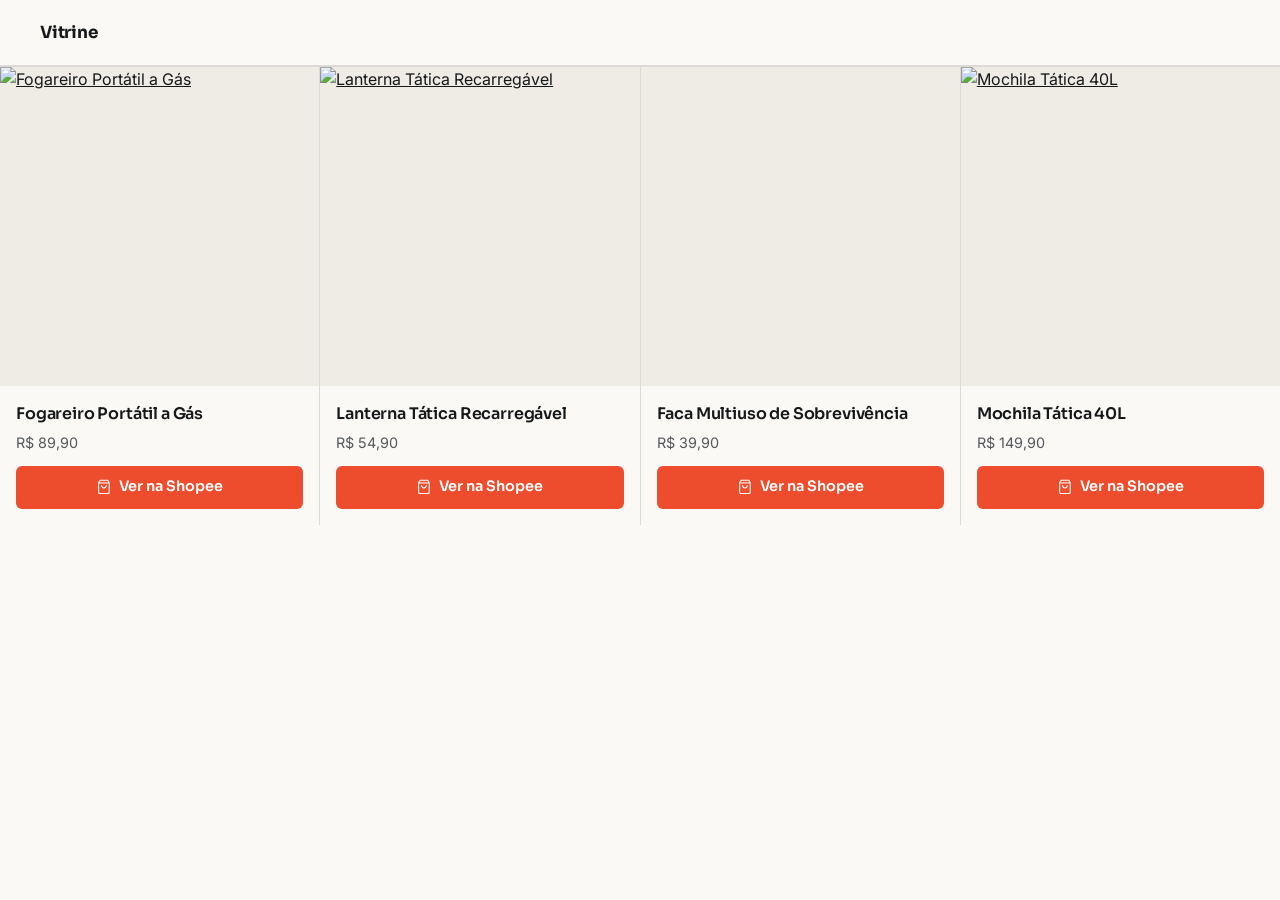
==== index.html @ ccd90f7c "Commit inicial" ====
<!DOCTYPE html>
<html lang="pt-BR">
<head>
<meta charset="UTF-8">
<meta name="viewport" content="width=device-width, initial-scale=1.0">
<title>Vitrine de produtos</title>
<meta name="description" content="Confira os produtos e compre direto na Shopee.">

<!-- Google tag (gtag.js) -->
<script async src="https://www.googletagmanager.com/gtag/js?id=G-XXXXXXXXXX"></script>

<!-- Google Tag Manager -->
<script>(function(w,d,s,l,i){w[l]=w[l]||[];w[l].push({'gtm.start':
new Date().getTime(),event:'gtm.js'});var f=d.getElementsByTagName(s)[0],
j=d.createElement(s),dl=l!='dataLayer'?'&l='+l:'';j.async=true;j.src=
'https://www.googletagmanager.com/gtm.js?id='+i+dl;f.parentNode.insertBefore(j,f);
})(window,document,'script','dataLayer','GTM-XXXXXXX');</script>
<!-- End Google Tag Manager -->

<link rel="preconnect" href="https://fonts.googleapis.com">
<link href="https://fonts.googleapis.com/css2?family=Sora:wght@600;700&family=Inter:wght@400;500&display=swap" rel="stylesheet">
<link rel="stylesheet" href="assets/css/style.css">
</head>
<body>

<!-- Google Tag Manager (noscript) -->
<noscript><iframe src="https://www.googletagmanager.com/ns.html?id=GTM-XXXXXXX"
height="0" width="0" style="display:none;visibility:hidden"></iframe></noscript>
<!-- End Google Tag Manager (noscript) -->

<header class="site-header">
  <a href="index.html">Vitrine</a>
</header>

<main id="vitrine" class="vitrine" aria-live="polite"></main>

<script src="assets/js/products.js"></script>
<script src="assets/js/analytics.js"></script>
<script>
  function svgShopee() {
    return '<svg viewBox="0 0 24 24" fill="none" xmlns="http://www.w3.org/2000/svg" aria-hidden="true">' +
      '<path d="M6 2 4 6v14a2 2 0 0 0 2 2h12a2 2 0 0 0 2-2V6l-2-4H6Z" stroke="currentColor" stroke-width="1.6" stroke-linejoin="round"/>' +
      '<path d="M4 6h16" stroke="currentColor" stroke-width="1.6"/>' +
      '<path d="M8.5 10a3.5 3.5 0 0 0 7 0" stroke="currentColor" stroke-width="1.6" stroke-linecap="round"/>' +
      '</svg>';
  }

  function midiaHTML(midia, nome) {
    if (midia.tipo === "video") {
      return '<video src="' + midia.src + '" autoplay muted loop playsinline aria-label="' + nome + '"></video>';
    }
    return '<img src="' + midia.src + '" alt="' + nome + '" loading="lazy">';
  }

  function renderVitrine() {
    var container = document.getElementById("vitrine");
    var produtos = window.PRODUTOS || [];

    if (produtos.length === 0) {
      container.innerHTML = '<p class="vitrine-vazia">Nenhum produto cadastrado ainda.</p>';
      return;
    }

    container.innerHTML = produtos.map(function (p) {
      return (
        '<article class="card">' +
          '<a class="card-midia" href="produto.html?id=' + encodeURIComponent(p.id) + '">' +
            midiaHTML(p.midia, p.nome) +
          '</a>' +
          '<div class="card-info">' +
            '<h2 class="card-nome">' + p.nome + '</h2>' +
            (p.preco ? '<p class="card-preco">' + p.preco + '</p>' : '') +
            '<a class="btn-shopee" href="' + p.shopeeUrl + '" target="_blank" rel="noopener sponsored" data-produto-id="' + p.id + '">' +
              svgShopee() + ' Ver na Shopee' +
            '</a>' +
          '</div>' +
        '</article>'
      );
    }).join("");

    container.querySelectorAll(".btn-shopee").forEach(function (btn) {
      btn.addEventListener("click", function () {
        var produto = produtos.find(function (p) { return p.id === btn.dataset.produtoId; });
        if (produto) trackShopeeClick(produto);
      });
    });
  }

  renderVitrine();
</script>
</body>
</html>
---- assets/css/style.css ----
/* ---------------------------------------------------------
   Tokens
--------------------------------------------------------- */
:root {
  --bg: #faf9f6;
  --ink: #16181a;
  --ink-soft: #55585c;
  --line: #dcdad4;
  --accent: #ee4d2d;   /* laranja Shopee — usado só na ação de sair para a Shopee */
  --accent-ink: #ffffff;
  --radius: 6px;
  --font-display: "Sora", system-ui, sans-serif;
  --font-body: "Inter", system-ui, sans-serif;
}

* { box-sizing: border-box; }

html { -webkit-text-size-adjust: 100%; }

body {
  margin: 0;
  background: var(--bg);
  color: var(--ink);
  font-family: var(--font-body);
  line-height: 1.5;
}

a { color: inherit; }

img, video { display: block; max-width: 100%; }

/* ---------------------------------------------------------
   Botão "Ver na Shopee" — a única ação do site
--------------------------------------------------------- */
.btn-shopee {
  display: flex;
  align-items: center;
  justify-content: center;
  gap: 0.5em;
  width: 100%;
  border: none;
  border-radius: var(--radius);
  background: var(--accent);
  color: var(--accent-ink);
  font-family: var(--font-display);
  font-weight: 600;
  font-size: 1rem;
  padding: 0.9em 1em;
  text-decoration: none;
  cursor: pointer;
  transition: transform 0.12s ease, background 0.12s ease;
}

.btn-shopee:hover { background: #d8431f; }
.btn-shopee:active { transform: scale(0.98); }

.btn-shopee:focus-visible {
  outline: 2px solid var(--ink);
  outline-offset: 2px;
}

.btn-shopee svg { width: 1.1em; height: 1.1em; flex-shrink: 0; }

/* ---------------------------------------------------------
   Cabeçalho simples, comum às duas páginas
--------------------------------------------------------- */
.site-header {
  padding: 1.25rem clamp(1rem, 4vw, 2.5rem);
  border-bottom: 1px solid var(--line);
}

.site-header a {
  font-family: var(--font-display);
  font-weight: 700;
  font-size: 1.05rem;
  text-decoration: none;
  letter-spacing: -0.01em;
}

/* ---------------------------------------------------------
   Vitrine (index.html)
--------------------------------------------------------- */
.vitrine {
  display: grid;
  gap: 1px;
  background: var(--line);
  border-top: 1px solid var(--line);
  grid-template-columns: repeat(auto-fill, minmax(260px, 1fr));
}

.card {
  background: var(--bg);
  display: flex;
  flex-direction: column;
}

.card-midia {
  aspect-ratio: 1 / 1;
  overflow: hidden;
  background: #efece5;
}

.card-midia img,
.card-midia video {
  width: 100%;
  height: 100%;
  object-fit: cover;
}

.card-info {
  padding: 1rem;
  display: flex;
  flex-direction: column;
  gap: 0.75rem;
  flex: 1;
}

.card-nome {
  font-family: var(--font-display);
  font-size: 1rem;
  font-weight: 600;
  margin: 0;
  letter-spacing: -0.01em;
}

.card-preco {
  color: var(--ink-soft);
  font-size: 0.9rem;
  margin: -0.4rem 0 0;
}

.card-info .btn-shopee { margin-top: auto; font-size: 0.9rem; padding: 0.75em 1em; }

.vitrine-vazia {
  padding: 4rem 2rem;
  text-align: center;
  color: var(--ink-soft);
  font-family: var(--font-display);
}

/* ---------------------------------------------------------
   Página de produto (produto.html)
--------------------------------------------------------- */
.produto {
  display: grid;
  grid-template-columns: 1fr;
  max-width: 1100px;
  margin: 0 auto;
}

@media (min-width: 800px) {
  .produto {
    grid-template-columns: 1.3fr 1fr;
    align-items: center;
    min-height: calc(100vh - 66px);
  }
}

.produto-midia {
  background: #efece5;
  aspect-ratio: 1 / 1;
  overflow: hidden;
}

@media (min-width: 800px) {
  .produto-midia { aspect-ratio: auto; height: 100%; max-height: calc(100vh - 66px); }
}

.produto-midia img,
.produto-midia video {
  width: 100%;
  height: 100%;
  object-fit: cover;
}

.produto-info {
  padding: clamp(1.5rem, 4vw, 3.5rem);
  display: flex;
  flex-direction: column;
  gap: 1.25rem;
}

.produto-nome {
  font-family: var(--font-display);
  font-size: clamp(1.5rem, 3vw, 2.1rem);
  font-weight: 700;
  letter-spacing: -0.01em;
  margin: 0;
}

.produto-preco {
  font-size: 1.15rem;
  color: var(--ink-soft);
  margin: -0.75rem 0 0;
}

.produto-erro {
  padding: 4rem 2rem;
  text-align: center;
  color: var(--ink-soft);
  font-family: var(--font-display);
}
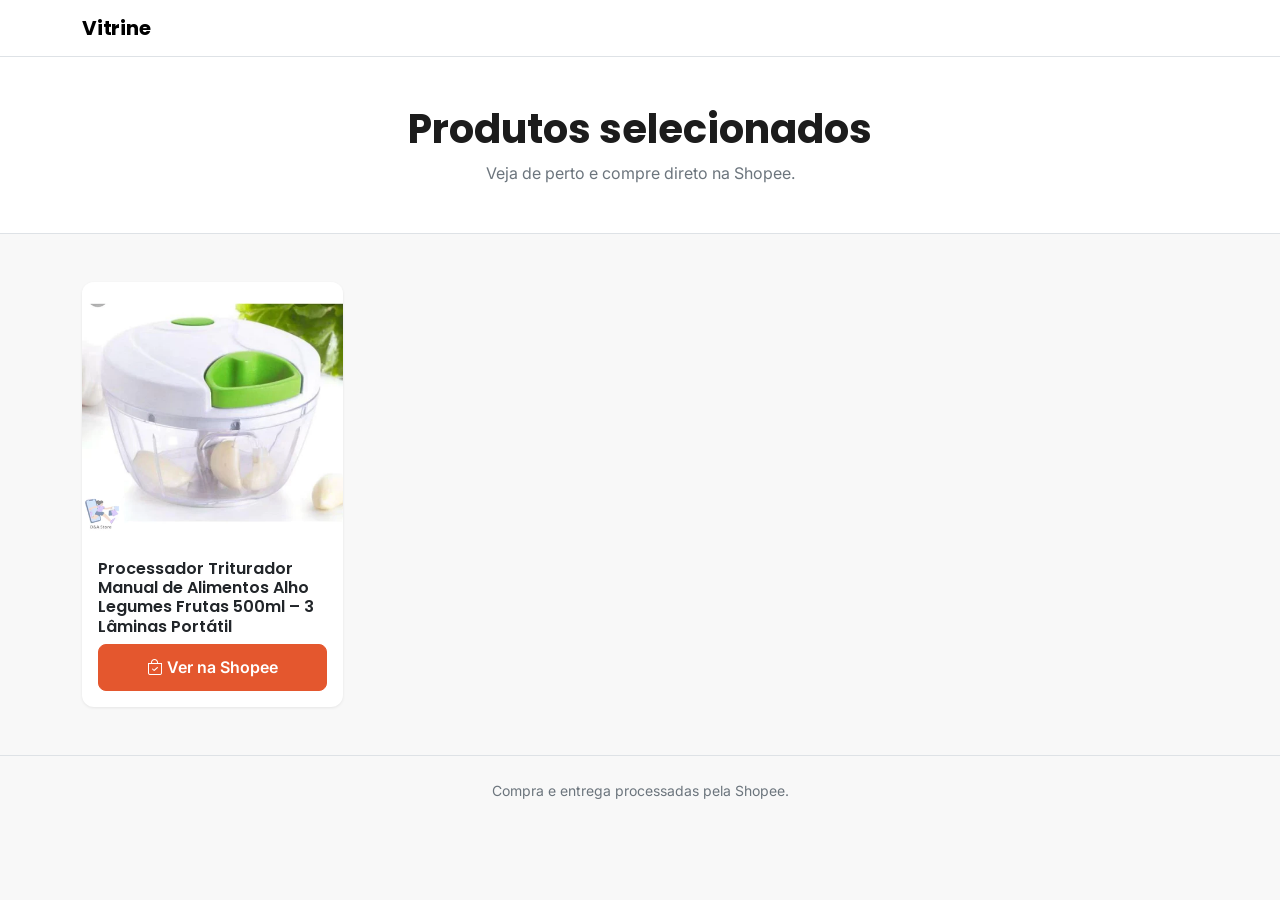
==== commit ff200664: "Adicionandoi produto Processador Triturador Manual" ====
--- a/index.html
+++ b/index.html
@@ -7,86 +7,87 @@
 <meta name="description" content="Confira os produtos e compre direto na Shopee.">
 
 <!-- Google tag (gtag.js) -->
-<script async src="https://www.googletagmanager.com/gtag/js?id=G-XXXXXXXXXX"></script>
+<script async src="https://www.googletagmanager.com/gtag/js?id=G-RRVXPHC8N2"></script>
+<script>
+  window.dataLayer = window.dataLayer || [];
+  function gtag(){dataLayer.push(arguments);}
+  gtag('js', new Date());
+  gtag('config', 'G-RRVXPHC8N2');
+</script>
 
 <!-- Google Tag Manager -->
 <script>(function(w,d,s,l,i){w[l]=w[l]||[];w[l].push({'gtm.start':
 new Date().getTime(),event:'gtm.js'});var f=d.getElementsByTagName(s)[0],
 j=d.createElement(s),dl=l!='dataLayer'?'&l='+l:'';j.async=true;j.src=
 'https://www.googletagmanager.com/gtm.js?id='+i+dl;f.parentNode.insertBefore(j,f);
-})(window,document,'script','dataLayer','GTM-XXXXXXX');</script>
+})(window,document,'script','dataLayer','GTM-53NDKLK9');</script>
 <!-- End Google Tag Manager -->
 
-<link rel="preconnect" href="https://fonts.googleapis.com">
-<link href="https://fonts.googleapis.com/css2?family=Sora:wght@600;700&family=Inter:wght@400;500&display=swap" rel="stylesheet">
+<link href="https://cdn.jsdelivr.net/npm/bootstrap@5.3.3/dist/css/bootstrap.min.css" rel="stylesheet">
+<link href="https://cdn.jsdelivr.net/npm/bootstrap-icons@1.11.3/font/bootstrap-icons.min.css" rel="stylesheet">
 <link rel="stylesheet" href="assets/css/style.css">
 </head>
 <body>
 
 <!-- Google Tag Manager (noscript) -->
-<noscript><iframe src="https://www.googletagmanager.com/ns.html?id=GTM-XXXXXXX"
+<noscript><iframe src="https://www.googletagmanager.com/ns.html?id=GTM-53NDKLK9"
 height="0" width="0" style="display:none;visibility:hidden"></iframe></noscript>
 <!-- End Google Tag Manager (noscript) -->
 
-<header class="site-header">
-  <a href="index.html">Vitrine</a>
+<nav class="navbar navbar-light bg-white border-bottom">
+  <div class="container">
+    <a class="navbar-brand" href="index.html">Vitrine</a>
+  </div>
+</nav>
+
+<header class="py-5 text-center bg-white border-bottom">
+  <div class="container">
+    <h1 class="fw-bold">Produtos selecionados</h1>
+    <p class="text-secondary mb-0">Veja de perto e compre direto na Shopee.</p>
+  </div>
 </header>
 
-<main id="vitrine" class="vitrine" aria-live="polite"></main>
+<main class="container py-5">
+  <div class="row g-4">
 
-<script src="assets/js/products.js"></script>
-<script src="assets/js/analytics.js"></script>
-<script>
-  function svgShopee() {
-    return '<svg viewBox="0 0 24 24" fill="none" xmlns="http://www.w3.org/2000/svg" aria-hidden="true">' +
-      '<path d="M6 2 4 6v14a2 2 0 0 0 2 2h12a2 2 0 0 0 2-2V6l-2-4H6Z" stroke="currentColor" stroke-width="1.6" stroke-linejoin="round"/>' +
-      '<path d="M4 6h16" stroke="currentColor" stroke-width="1.6"/>' +
-      '<path d="M8.5 10a3.5 3.5 0 0 0 7 0" stroke="currentColor" stroke-width="1.6" stroke-linecap="round"/>' +
-      '</svg>';
-  }
+    <!-- ============================================================
+         UM PRODUTO = UM BLOCO ".col" ABAIXO.
+         Para adicionar um produto novo: copie um bloco inteiro
+         (do <div class="col..."> até o </div> que fecha ele),
+         cole depois do último, e edite:
+           - a imagem/vídeo (src e alt)
+           - o link href para produto-SEU-PRODUTO.html
+           - o nome e o preço
+           - o link da Shopee no botão
+           - os dois valores do onclick="trackShopeeClick(...)"
+         Para remover um produto, apague o bloco inteiro.
+    ============================================================= -->
 
-  function midiaHTML(midia, nome) {
-    if (midia.tipo === "video") {
-      return '<video src="' + midia.src + '" autoplay muted loop playsinline aria-label="' + nome + '"></video>';
-    }
-    return '<img src="' + midia.src + '" alt="' + nome + '" loading="lazy">';
-  }
+    <div class="col-6 col-md-4 col-lg-3">
+      <div class="card produto-card h-100">
+        <a href="pages/produtos/processador-triturador-manual/">
+          <img src="assets/img/processador-triturador-manual/processador-triturador-manual-01.webp" class="card-img-top" alt="Processador Triturador Manual de Alimentos Alho Legumes Frutas 500ml – 3 Lâminas Portátil">
+        </a>
+        <div class="card-body d-flex flex-column">
+          <h2 class="card-title">Processador Triturador Manual de Alimentos Alho Legumes Frutas 500ml – 3 Lâminas Portátil</h2>
+          <a class="btn btn-shopee mt-auto"
+             href="https://s.shopee.com.br/5q7oppgxdj"
+             target="_blank" rel="noopener sponsored"
+             onclick="trackShopeeClick('processador-triturador-manual-500ml', 'Processador Triturador Manual de Alimentos Alho Legumes Frutas 500ml – 3 Lâminas Portátil')">
+            <i class="bi bi-bag-check"></i> Ver na Shopee
+          </a>
+        </div>
+      </div>
+    </div>
 
-  function renderVitrine() {
-    var container = document.getElementById("vitrine");
-    var produtos = window.PRODUTOS || [];
+  </div>
+</main>
 
-    if (produtos.length === 0) {
-      container.innerHTML = '<p class="vitrine-vazia">Nenhum produto cadastrado ainda.</p>';
-      return;
-    }
+<footer class="text-center text-secondary py-4 border-top small">
+  Compra e entrega processadas pela Shopee.
+</footer>
 
-    container.innerHTML = produtos.map(function (p) {
-      return (
-        '<article class="card">' +
-          '<a class="card-midia" href="produto.html?id=' + encodeURIComponent(p.id) + '">' +
-            midiaHTML(p.midia, p.nome) +
-          '</a>' +
-          '<div class="card-info">' +
-            '<h2 class="card-nome">' + p.nome + '</h2>' +
-            (p.preco ? '<p class="card-preco">' + p.preco + '</p>' : '') +
-            '<a class="btn-shopee" href="' + p.shopeeUrl + '" target="_blank" rel="noopener sponsored" data-produto-id="' + p.id + '">' +
-              svgShopee() + ' Ver na Shopee' +
-            '</a>' +
-          '</div>' +
-        '</article>'
-      );
-    }).join("");
-
-    container.querySelectorAll(".btn-shopee").forEach(function (btn) {
-      btn.addEventListener("click", function () {
-        var produto = produtos.find(function (p) { return p.id === btn.dataset.produtoId; });
-        if (produto) trackShopeeClick(produto);
-      });
-    });
-  }
-
-  renderVitrine();
-</script>
+<script src="https://cdn.jsdelivr.net/npm/bootstrap@5.3.3/dist/js/bootstrap.bundle.min.js"></script>
+<script src="assets/js/track.js"></script>
 </body>
 </html>
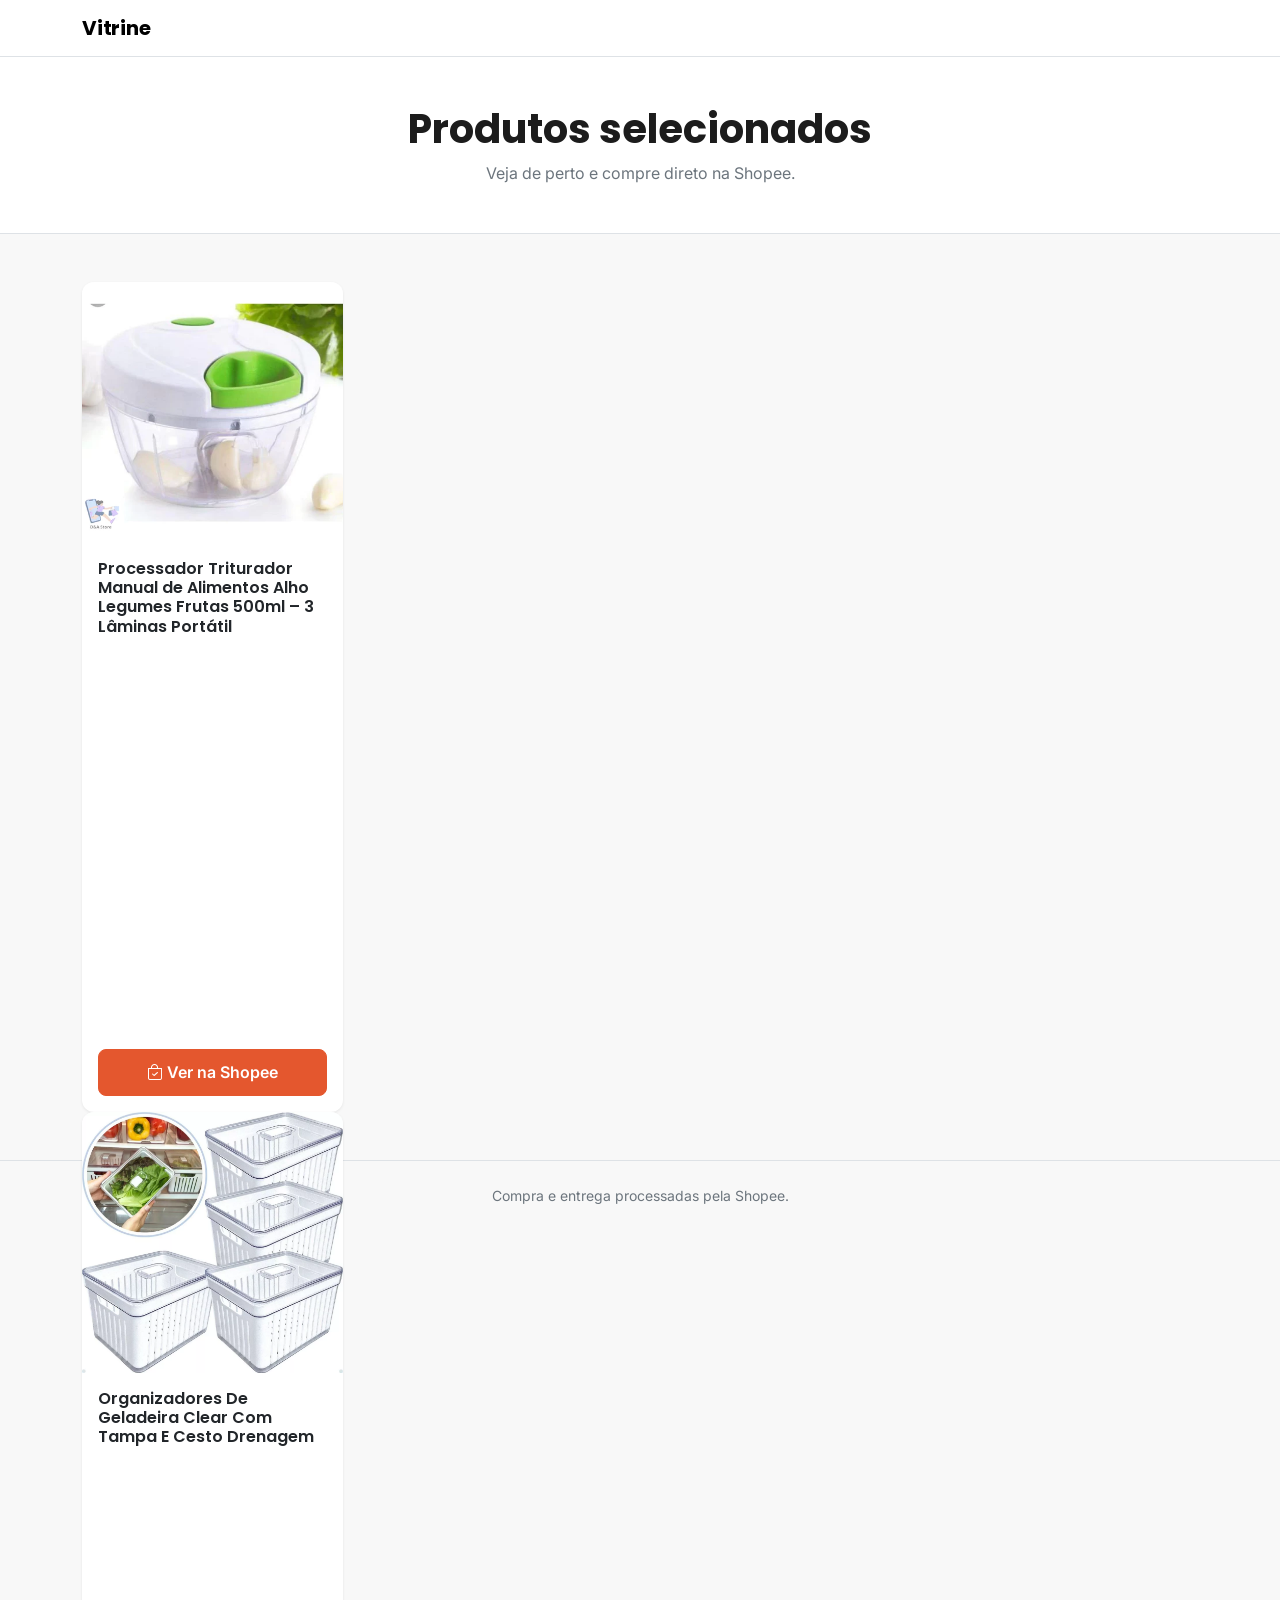
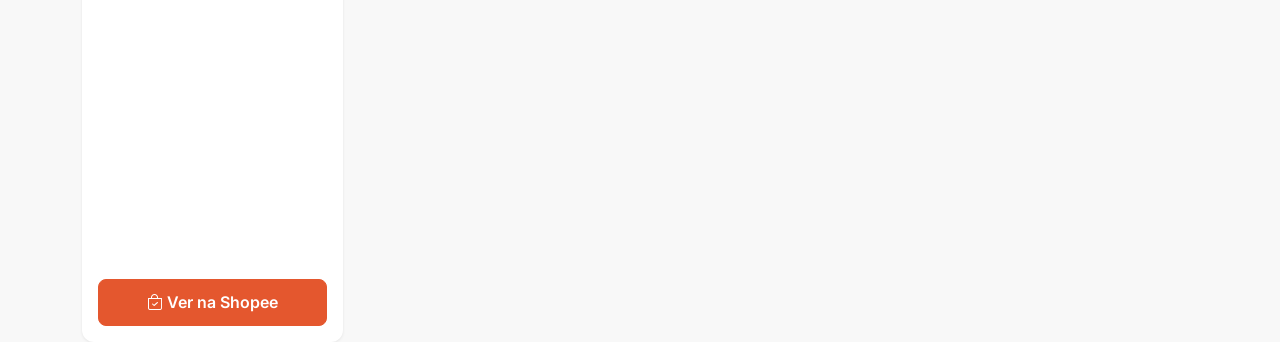
==== commit fa4854a5: "Adicionando Organizadores de Geladeira" ====
--- a/index.html
+++ b/index.html
@@ -78,6 +78,21 @@
           </a>
         </div>
       </div>
+
+      <div class="card produto-card h-100">
+        <a href="pages/produtos/organizadores-de-geladeira/">
+          <img src="assets/img/organizadores-de-geladeira/organizadores-de-geladeira-01.webp" class="card-img-top" alt="Organizadores De Geladeira Clear Com Tampa E Cesto Drenagem">
+        </a>
+        <div class="card-body d-flex flex-column">
+          <h2 class="card-title">Organizadores De Geladeira Clear Com Tampa E Cesto Drenagem</h2>
+          <a class="btn btn-shopee mt-auto"
+             href="https://s.shopee.com.br/5LBbMDhAu3"
+             target="_blank" rel="noopener sponsored"
+             onclick="trackShopeeClick('organizadores-de-geladeira-clear', 'Organizadores De Geladeira Clear Com Tampa E Cesto Drenagem')">
+            <i class="bi bi-bag-check"></i> Ver na Shopee
+          </a>
+        </div>
+      </div>
     </div>
 
   </div>
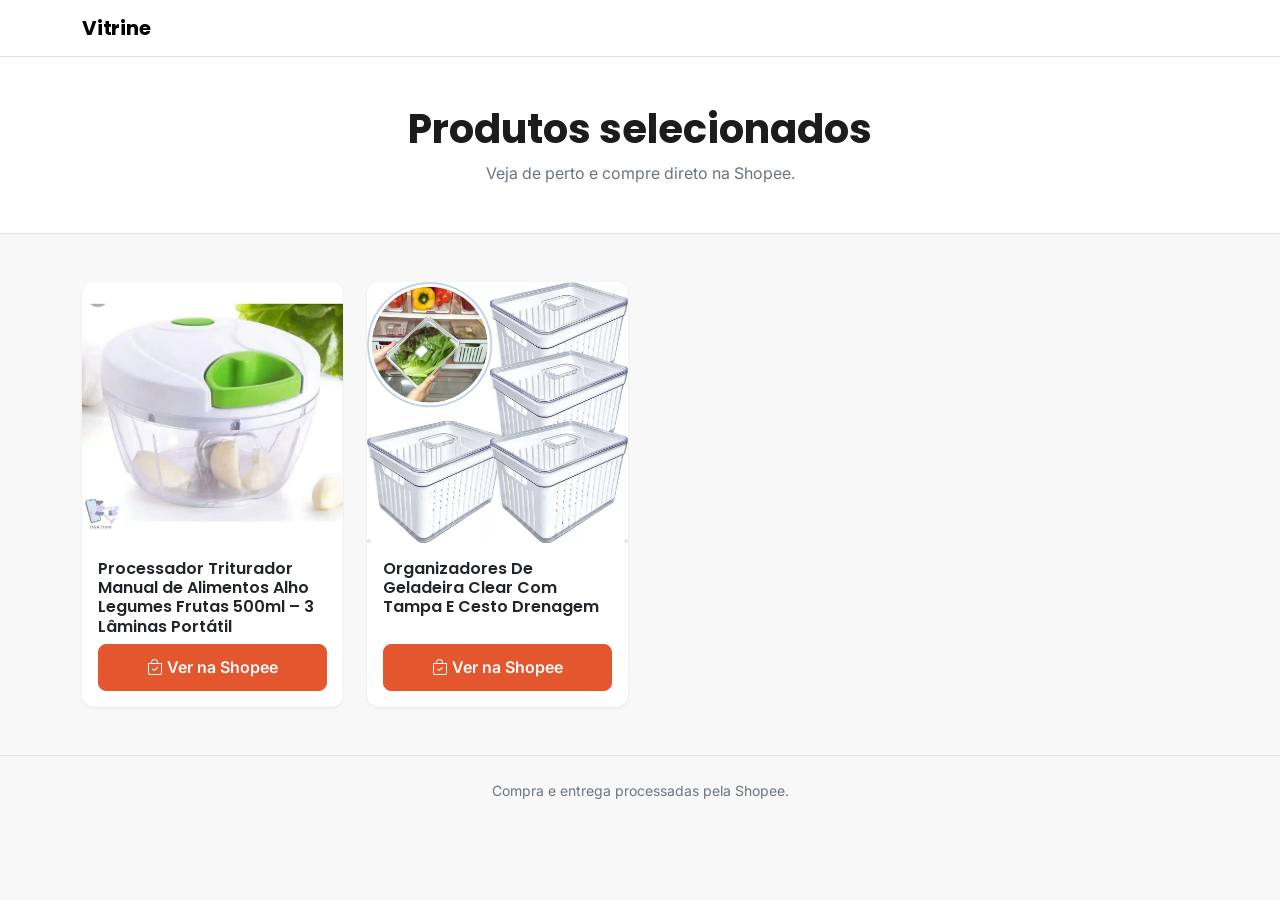
==== commit 40ba9c7a: "Adicionando Organizadores de Geladeira" ====
--- a/index.html
+++ b/index.html
@@ -78,7 +78,8 @@
           </a>
         </div>
       </div>
-
+    </div>
+    <div class="col-6 col-md-4 col-lg-3">
       <div class="card produto-card h-100">
         <a href="pages/produtos/organizadores-de-geladeira/">
           <img src="assets/img/organizadores-de-geladeira/organizadores-de-geladeira-01.webp" class="card-img-top" alt="Organizadores De Geladeira Clear Com Tampa E Cesto Drenagem">
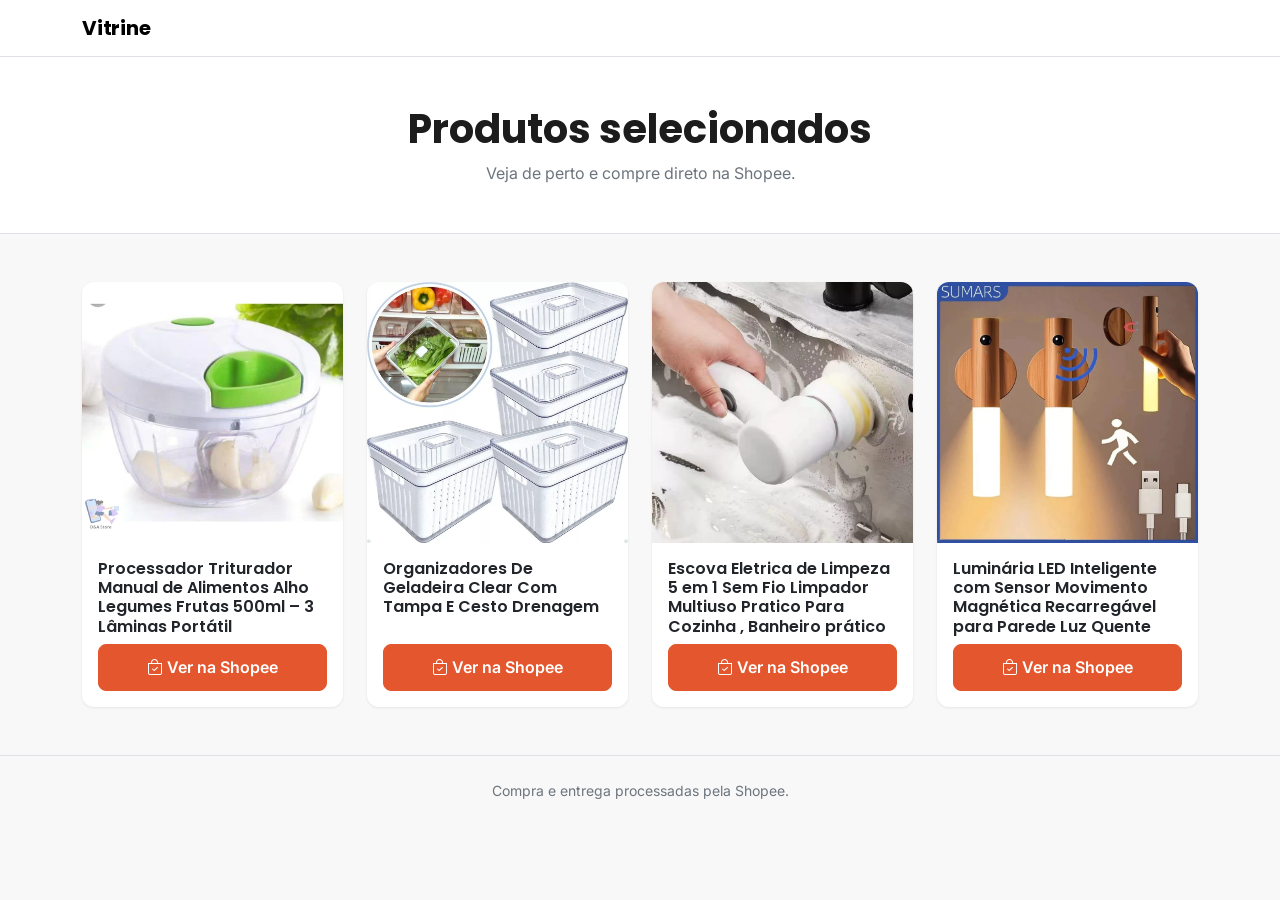
==== commit 923b475a: "Adicionando Escova Elétrica de Limpeza e Luminária de Led inteligente com sensor de movimento" ====
--- a/index.html
+++ b/index.html
@@ -95,7 +95,38 @@
         </div>
       </div>
     </div>
-
+    <div class="col-6 col-md-4 col-lg-3">
+      <div class="card produto-card h-100">
+        <a href="pages/produtos/escova-eletrica-de-limpeza/">
+          <img src="assets/img/escova-eletrica-de-limpeza/escova-eletrica-de-limpeza-5-em-1-01.jpg" class="card-img-top" alt="Escova Eletrica de Limpeza 5 em 1 Sem Fio Limpador Multiuso Pratico Para Cozinha , Banheiro prático">
+        </a>
+        <div class="card-body d-flex flex-column">
+          <h2 class="card-title">Escova Eletrica de Limpeza 5 em 1 Sem Fio Limpador Multiuso Pratico Para Cozinha , Banheiro prático</h2>
+          <a class="btn btn-shopee mt-auto"
+             href="https://s.shopee.com.br/AUtivpu818"
+             target="_blank" rel="noopener sponsored"
+             onclick="trackShopeeClick('escova-eletrica-de-limpeza-5-em-1', 'Escova Eletrica de Limpeza 5 em 1 Sem Fio Limpador Multiuso Pratico Para Cozinha , Banheiro prático')">
+            <i class="bi bi-bag-check"></i> Ver na Shopee
+          </a>
+        </div>
+      </div>
+    </div>
+    <div class="col-6 col-md-4 col-lg-3">
+      <div class="card produto-card h-100">
+        <a href="pages/produtos/luminaria-led-inteligente/">
+          <img src="assets/img/luminaria-led-inteligente/luminaria-led-inteligente-com-sensor-movimento-magnetica-01.webp" class="card-img-top" alt="Luminária LED Inteligente com Sensor Movimento Magnética Recarregável para Parede Luz Quente">
+        </a>
+        <div class="card-body d-flex flex-column">
+          <h2 class="card-title">Luminária LED Inteligente com Sensor Movimento Magnética Recarregável para Parede Luz Quente</h2>
+          <a class="btn btn-shopee mt-auto"
+             href="https://s.shopee.com.br/1VyuGi8t4T"
+             target="_blank" rel="noopener sponsored"
+             onclick="trackShopeeClick('luminaria-led-inteligente-com-sensor', 'Luminária LED Inteligente com Sensor Movimento Magnética Recarregável para Parede Luz Quente')">
+            <i class="bi bi-bag-check"></i> Ver na Shopee
+          </a>
+        </div>
+      </div>
+    </div>
   </div>
 </main>
 
